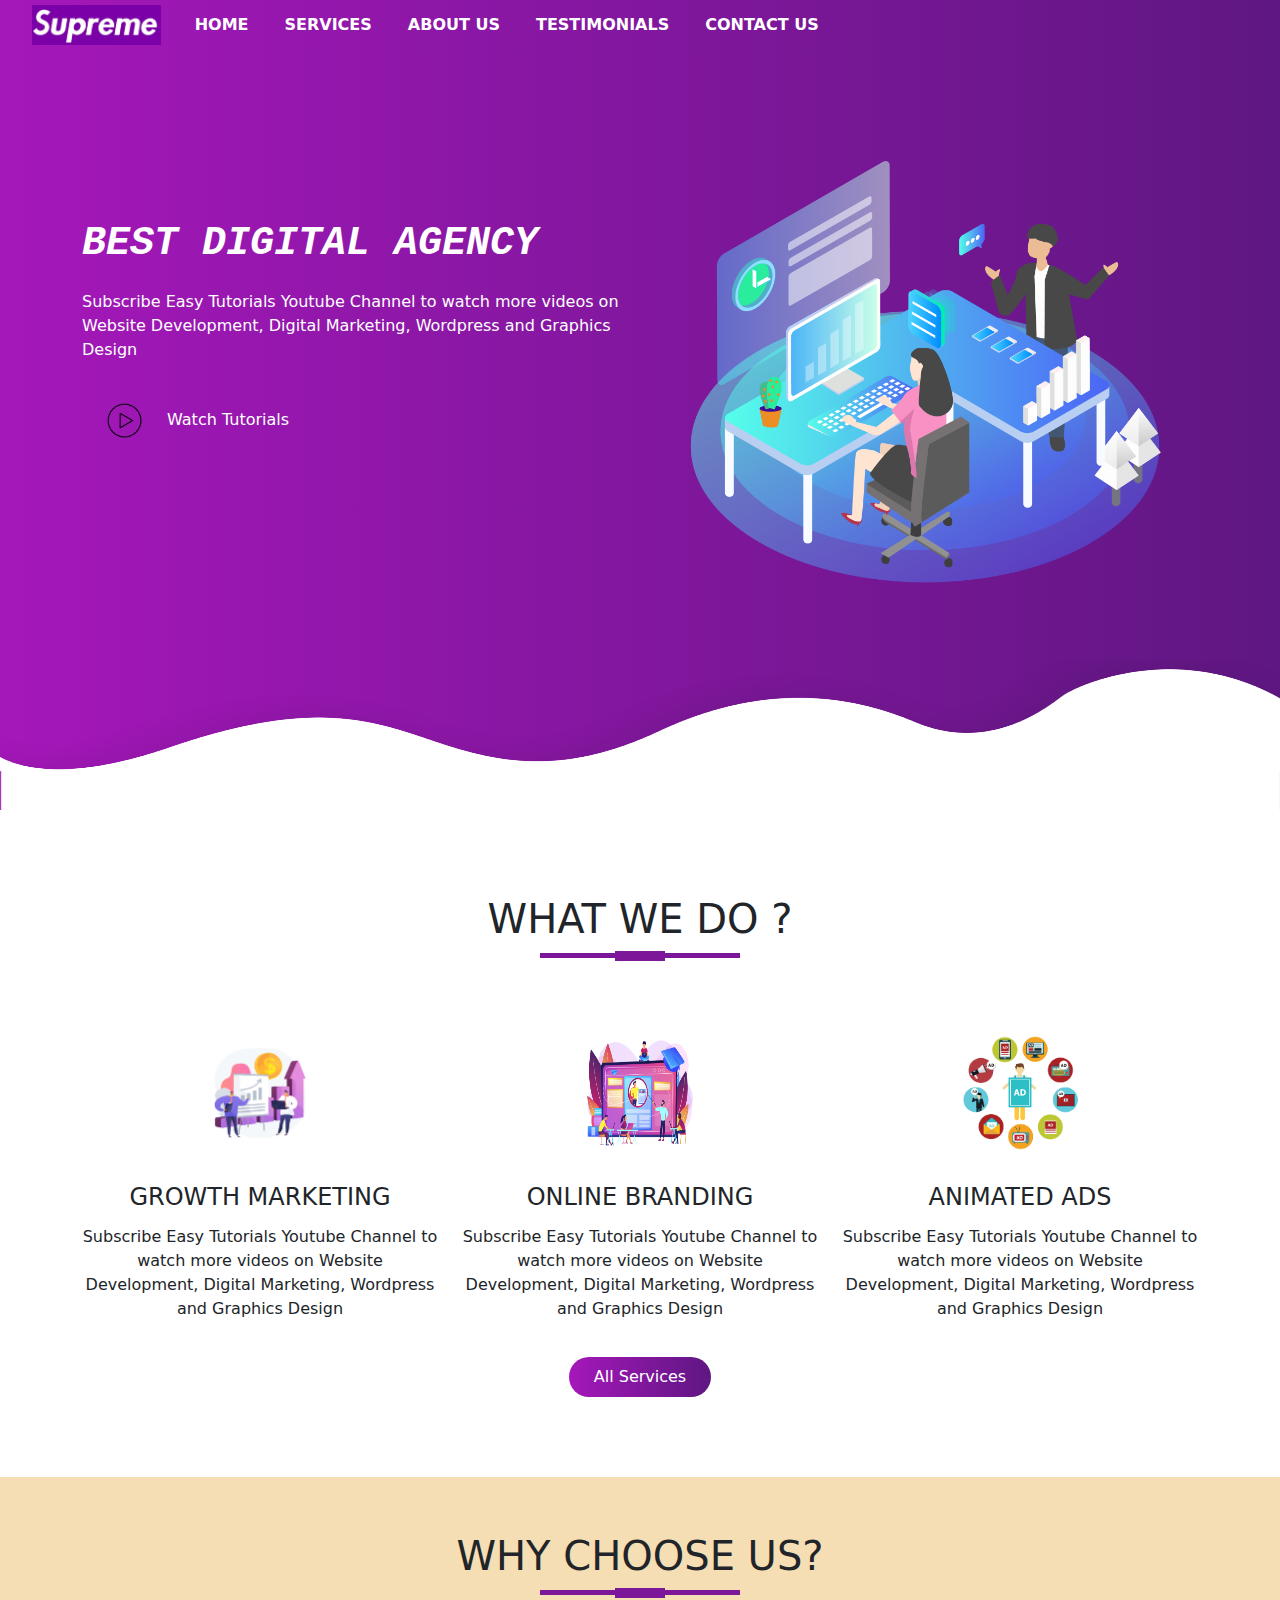
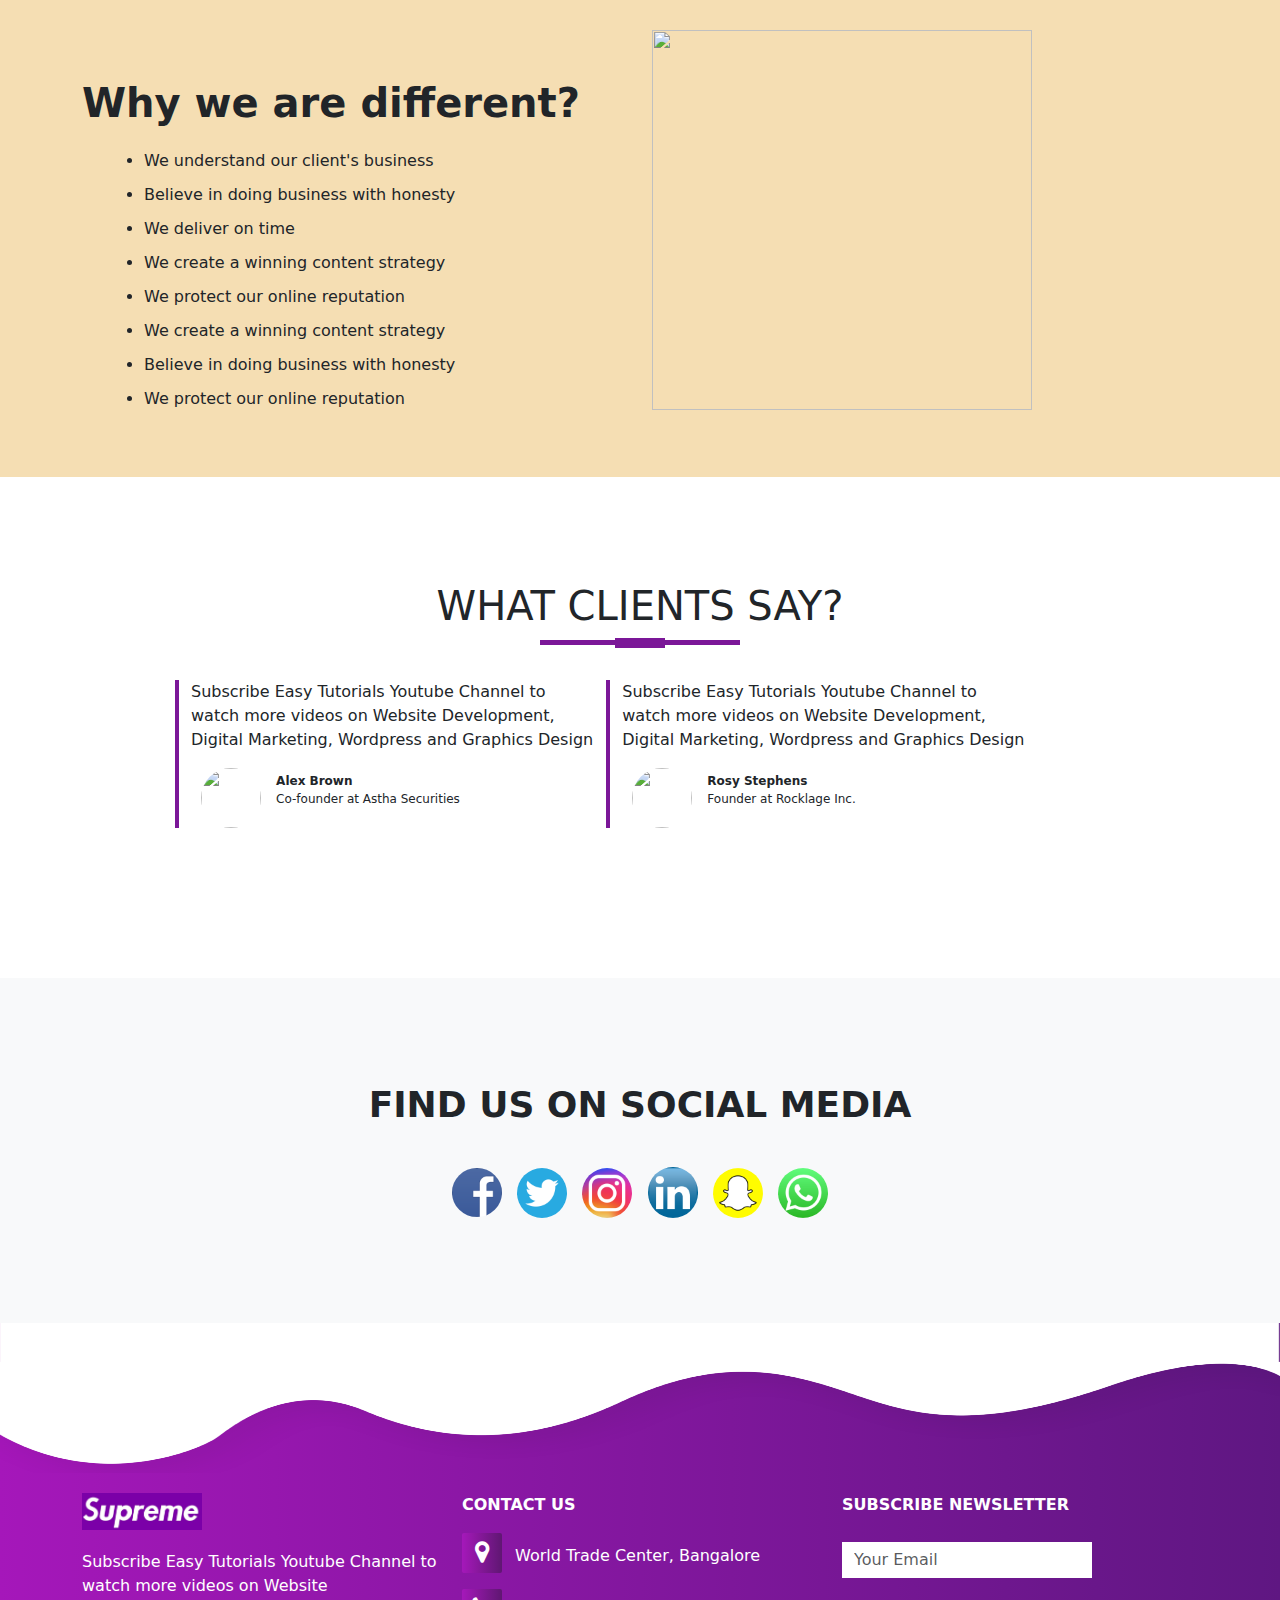
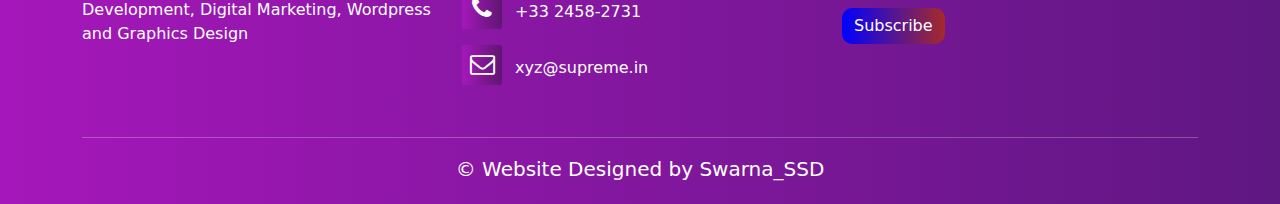
==== index.html @ 796f96ef "Add files via upload" ====
<html> 
    
<head>
    
<title>Agency Website Template - SSD</title>
    
<link rel="stylesheet" href="style.css">
<link href="https://cdn.jsdelivr.net/npm/bootstrap@5.0.0-beta1/dist/css/bootstrap.min.css" rel="stylesheet" >
<script src="https://cdn.jsdelivr.net/npm/bootstrap@5.0.0-beta1/dist/js/bootstrap.bundle.min.js"></script>
<script src="https://cdn.jsdelivr.net/npm/bootstrap@5.0.0-beta1/dist/js/bootstrap.min.js" ></script> 
<link rel="stylesheet" href="https://stackpath.bootstrapcdn.com/font-awesome/4.7.0/css/font-awesome.min.css">
<link rel="icon" href="Images/icon.jpg" type="image/icon type">
    
</head>
    
<body>
    
    
<section id="nav-bar">
    <nav class="navbar navbar-expand-lg navbar-light">
    <div class="container-fluid">
    <a class="navbar-brand" href="#"><img src="Images/logo111.png"></a>
    <button class="navbar-toggler" type="button" data-bs-toggle="collapse" data-bs-target=".navbar-collapse" aria-controls="navbarNav" aria-expanded="false" aria-label="Toggle navigation">
      <i class="fa fa-bars"></i>
    </button>
    <div class="collapse navbar-collapse" id="navbarNav">
      <ul class="navbar-nav ">
        <li class="nav-item active">
          <a class="nav-link" href="#top">HOME</a>
        </li>
        <li class="nav-item">
          <a class="nav-link" href="#services">SERVICES</a>
        </li>
        <li class="nav-item">
          <a class="nav-link" href="#about-us">ABOUT US</a>
        </li>
        <li class="nav-item">
          <a class="nav-link" href="#testimonials" >TESTIMONIALS</a>
        </li>
          <li class="nav-item">
          <a class="nav-link" href="#footer">CONTACT US</a>
        </li>
      </ul>
    </div>
  </div>
</nav>      
</section> 
 
<!-- Banner Section-->
<section id="banner">
    <div class="container">
        <div class="row">
            <div class="col-md-6">
            <p class="promo-title">BEST DIGITAL AGENCY</p>
            <p>Subscribe Easy Tutorials Youtube Channel to watch more videos on Website Development, Digital Marketing, Wordpress and Graphics Design</p>
            <a href="https://www.youtube.com/channel/UCkjoHfkLEy7ZT4bA2myJ8xA" target="_blank"><img src="Images/play_button.png" class="play-btn">Watch Tutorials</a>
            </div>
            
            <div class="col-md-6 text-center">
            <img src="Images/home.png" class="img-fluid">
            </div>
        </div>
    </div>
    <img src="Images/wave.png" class="botton-img">    
</section>

<!--Services Section-->
<section id="services">
    <div class="container text-center">
      <h1 class="title">WHAT WE DO ?</h1>
        <div class="row text-center">
            <div class="col-md-4 services">
            <img src="Images/growth.jpg" class="services-img">
                <h4>Growth Marketing</h4>
                <p>Subscribe Easy Tutorials Youtube Channel to watch more videos on Website Development, Digital Marketing, Wordpress and Graphics Design</p>
            </div>
            <div class="col-md-4 services">
            <img src="Images/branding.jpg" class="services-img">
                <h4>Online Branding</h4>
                <p>Subscribe Easy Tutorials Youtube Channel to watch more videos on Website Development, Digital Marketing, Wordpress and Graphics Design</p>
            </div>
            <div class="col-md-4 services">
            <img src="Images/Ads.jpg" class="services-img">
                <h4>Animated Ads</h4>
                <p>Subscribe Easy Tutorials Youtube Channel to watch more videos on Website Development, Digital Marketing, Wordpress and Graphics Design</p>
            </div>
        </div>
        <button type="button" class="btn btn-primary">All Services</button>
    </div> 
</section>
    
<!-- About Us-->
<section id="about-us">
    <div class="container">
    <h1 class="title text-center">WHY CHOOSE US?</h1>
        <div class="row">
            <div class="col-md-6 about-us">
            <p class="about-title">Why we are different?</p>
            <ul>
            <li>We understand our client's business</li>
            <li>Believe in doing business with honesty</li>
            <li>We deliver on time</li>
            <li>We create a winning content strategy</li>
            <li>We protect our online reputation</li>
            <li>We create a winning content strategy</li>
            <li>Believe in doing business with honesty</li>
            <li>We protect our online reputation</li>
            </ul>
            </div>
            <div class="col-md-6">
                <img src="images/network.png" class="image-fluid">
            </div>
        </div>
    </div>
</section>


<!--Teatimonials-->

<section id="testimonials">
    <div class="container">
    <h1 class="title text-center">WHAT CLIENTS SAY?</h1>
        <div class="row offset-1">
            <div class="col-md-5 testimonials">
                <p>Subscribe Easy Tutorials Youtube Channel to watch more videos on Website Development, Digital Marketing, Wordpress and Graphics Design</p>
                <img src="images/user1.jpg">
                <p class="user-details"><b>Alex Brown</b><br>Co-founder at Astha Securities</p>
            </div>
            <div class="col-md-5 testimonials">
                <p>Subscribe Easy Tutorials Youtube Channel to watch more videos on Website Development, Digital Marketing, Wordpress and Graphics Design</p>
                <img src="images/user2.png">
                <p class="user-details"><b>Rosy Stephens</b><br>Founder at Rocklage Inc.</p>
            </div>
        </div>
    </div>
</section>

<!-----Social Media Section----->
<section id="social-media">
    <div class="container text-center">
        <p>FIND US ON SOCIAL MEDIA</p>
        <div class="social-icons">
        <a href="https://www.facebook.com/" target="_blank"><img src="Images/facebook.png"></a>
        <a href="https://twitter.com/" target="_blank"><img src="Images/twitter.png"></a>
        <a href="https://www.instagram.com/" target="_blank"><img src="Images/instagram.png"></a>
        <a href="https://www.linkedin.com/" target="_blank"><img src="Images/linkedin.png"></a>
        <a href="https://www.snapchat.com/" target="_blank"><img src="Images/snapchat.png"></a>
        <a href="https://www.whatsapp.com/" target="_blank"><img src="Images/whatsapp.png"></a>
        </div>
    </div>
</section>

<!---Footer Section--->
<section id="footer">
<img src="Images/wave2.png" class="footer-img">
    <div class="container">
        <div class="row">
            <div class="col-md-4 footer-box">
            <a href="#"><img src="Images/logo111.png"></a>
             <p>Subscribe Easy Tutorials Youtube Channel to watch more videos on Website Development, Digital Marketing, Wordpress and Graphics Design</p>
            </div>
            <div class="col-md-4 footer-box">
                <p><b>CONTACT US</b></p>
                <p><i class="fa fa-map-marker"></i>
                 World Trade Center, Bangalore</p>
                <p><i class="fa fa-phone"></i> +33 2458-2731</p>
                <p><i class="fa fa-envelope-o"></i>  xyz@supreme.in</p>
            </div>
            <div class="col-md-4 footer-box">
                <p><b>SUBSCRIBE NEWSLETTER</b></p>
                <input type="email" class="form-control" placeholder="Your Email">
                <button type="button" class="btn btn-primary">Subscribe</button>
            </div>
        </div>
        <hr>
        <p class="copyright">© Website Designed by Swarna_SSD</p>
    </div>
</section>

<!-- Smooth Scroll-->
<script src="smooth-scroll.js"></script>
<script>
	var scroll = new SmoothScroll('a[href*="#"]');
</script>     
    
    
</body>
</html>
---- style.css ----
*{
    margin: 0;
    padding: 0;
}
body{
    font-family: sans-serif;
}

#nav-bar{
    position: sticky;
    top: 0;
    z-index: 10;
}
.navbar{
    background-image: linear-gradient(to right, #a517ba, #5f1782);
    padding: 0 !important;
}
.navbar-brand img{
    height: 40px;
    padding-left: 20px; 
}
.navbar-nav li{
    padding: 0 10px;
}

/*--*/
.navbar-nav {
  display: flex;
  align-items: center;
  list-style: none;
}

.navbar-item {
  height: 80px;
}

/*--*/

.navbar-nav li a{
    color: white !important;
    font-weight: 600;
    float: right;
    text-align: left;
}

.fa-bars{
    color: white;
    font-size: 30px !important;
}
.navbar-toggler{
    outline: none !important;
}
/*-- Banner Section --*/
#banner{
    background-image: linear-gradient(to right, #a517ba, #5f1782);
    color: white;
    padding-top: 5%;
}
.promo-title{
    font-size: 40px;
    font-weight: 600;
    margin-top: 100px;
    font-style: italic;
    font-family: monospace;
}
.play-btn{
    width: 45px;
    margin: 20px;
}
#banner a{
    color: white;
    text-decoration: none;
}
.botton-img{
    width: 100%;
    height: 150px;
    
}

/*-- Services Section--*/

#services{
    padding: 80px 0;
}
.services-img{
    width: 120px;
    margin-top: 20px;
    height: 120px;
}
.services{
    padding: 20px;
}
.services h4{
    padding: 5px;
    margin-top: 25px;
    text-transform: uppercase;
}
.title::before{
    content: '';
    background: #7b1798;
    height: 5px;
    width: 200px;
    margin-left: auto;
    margin-right: auto;
    display: block;
    transform: translateY(63px);
}
.title::after{
    content: '';
    background: #7b1798;
    height: 10px;
    width: 50px;
    margin-left: auto;
    margin-right: auto;
    margin-bottom: 40px;
    display: block;
    transform: translateY(8px);
}
#services .btn-primary{
    box-shadow: none;
    padding: 8px 25px;
    border: none;
    border-radius: 20px;
    background-image: linear-gradient(to right, #a517ba, #5f1782);

}

/*----About Us Section----*/

#about-us{
    background: wheat;
    padding-bottom: 50px;
    padding-top: 50px;
}
.about-title{
    font-size: 40px;
    font-weight: 600;
    margin-top: 8%;
}
.image-fluid{
    height: 380px;
    width: 380px;
    margin: auto;
}
#about-us ul li{
    margin: 10px;
}
#about-us ul{
    margin-left: 20px;
}

/*-----Testimonials Section-----*/

#testimonials{
    margin: 100px 0;

}
.testimonials{
    border-left: 4px solid #7b1798;
    margin-top: 50px;
    margin-bottom: 50px;
}
.testimonials img{
    height: 60px;
    width: 60px;
    border-radius: 50%;
    margin: 0 10px;
}
.user-details{
    display: inline-block;
    font-size: 12px;
}

/*--Social Media Section--*/
#social-media{
    background: #f8f9fa;
    padding: 100px 0;
}
#social-media p{
    font-size: 36px;
    font-weight: 600;
    margin-bottom: 30px;
}
.social-icons img
{
    width: 60px;
    transition: 0.5s;
    border-radius: 50%;
    padding: 5px;
}
.social-icons a::hover img{
    transform: translateY(-10px);
}

/*-----Footer Section-----*/
#footer{
  background-image: linear-gradient(to right, #a517ba, #5f1782);
  color: white;
}
.footer-img{
    width: 100%;
    height: 150px;
}
.footer-box{
    padding: 20px;
}
.footer-box img{
    width: 120px;
    margin-bottom: 20px;
}
.footer-box .fa{
    margin-right: 8px;
    font-size: 25px;
    height: 40px;
    width: 40px;
    text-align: center;
    padding-top: 7px;
    border-radius: 2px;
    background-image: linear-gradient(to right, #a518ba, #5f1772);
}
.footer-box .form-control{
    box-shadow: none !important;
    border: none;
    border-radius: 0;
    margin-top: 25px;
    max-width: 250px;
}
.footer-box .btn-primary{
    box-shadow: none !important;
    border: none;
    border-radius: 10px;
    margin-top: 30px;
    background-image: linear-gradient(to right, blue, brown);
    color: white;
}
hr{
    background-color: white;
}
.copyright{
    margin-bottom: 0;
    padding-bottom: 20px;
    text-align: center;
    font-size: 20px;
}
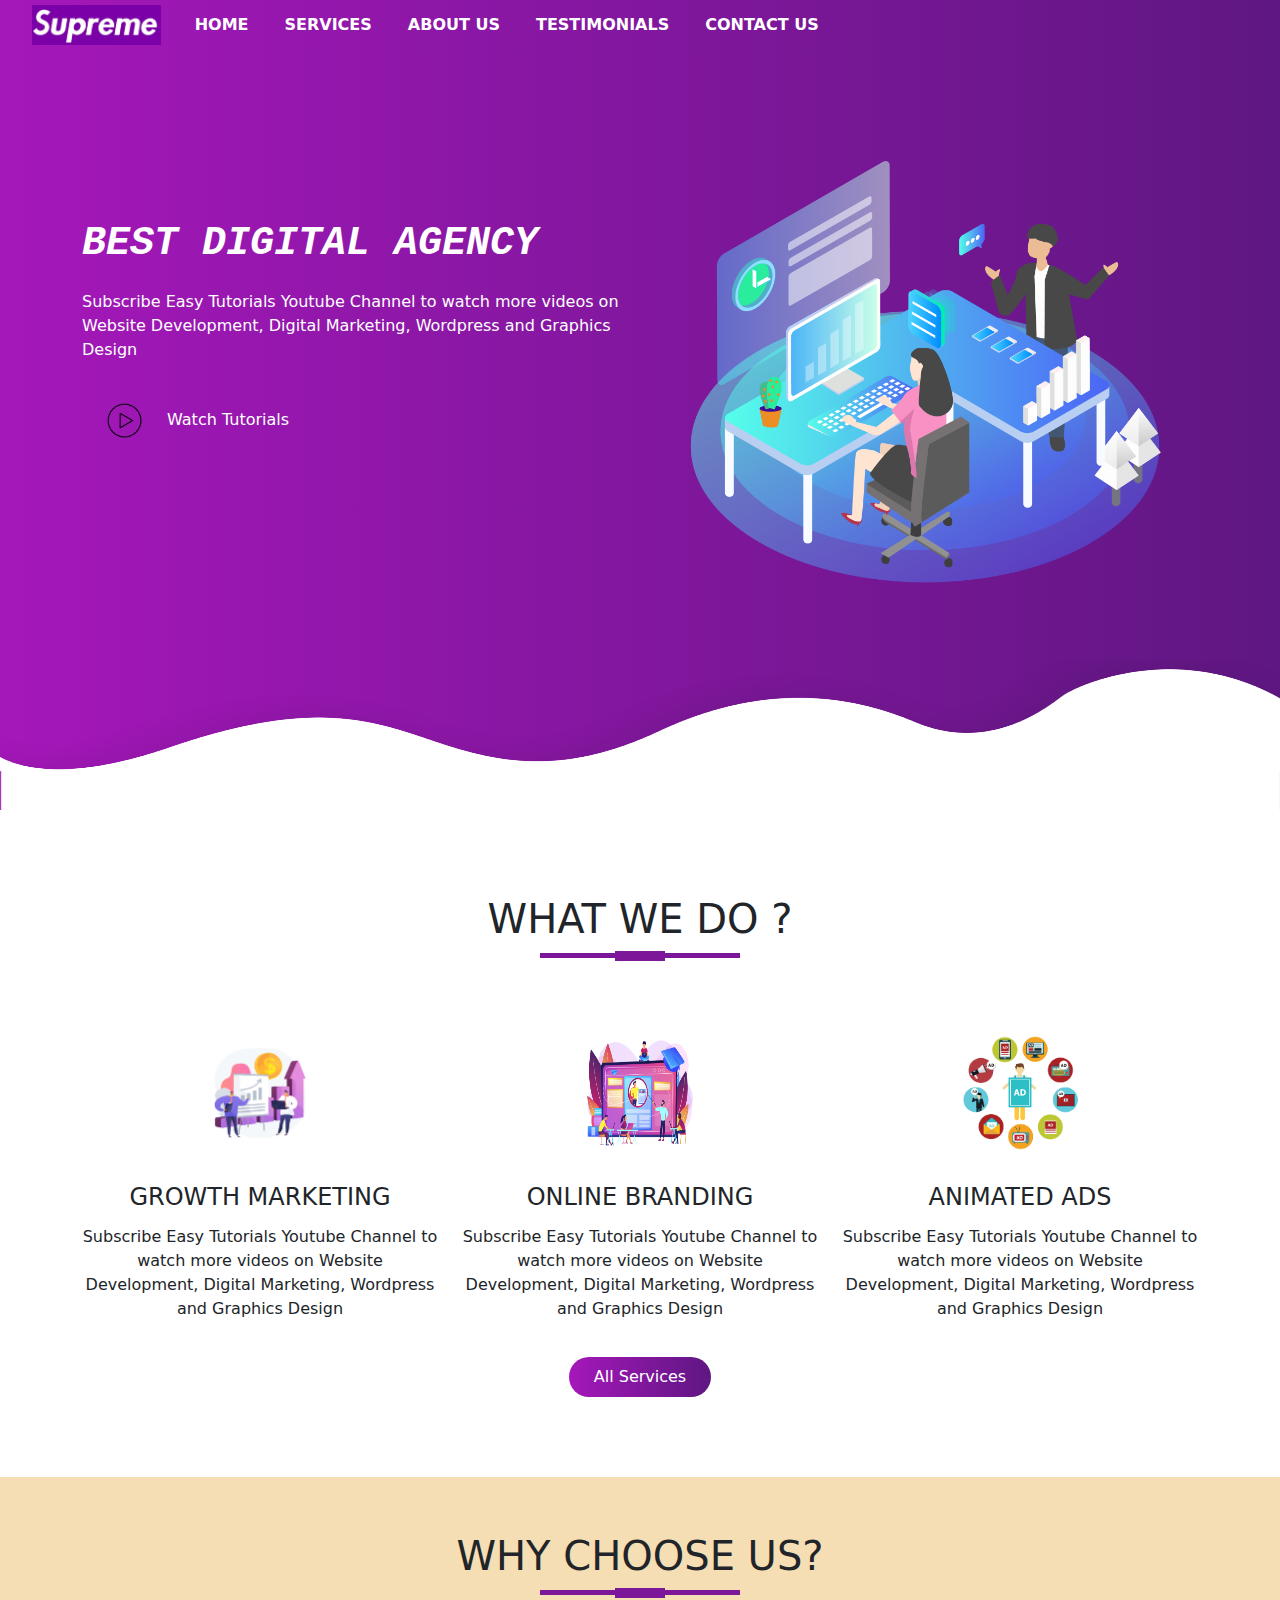
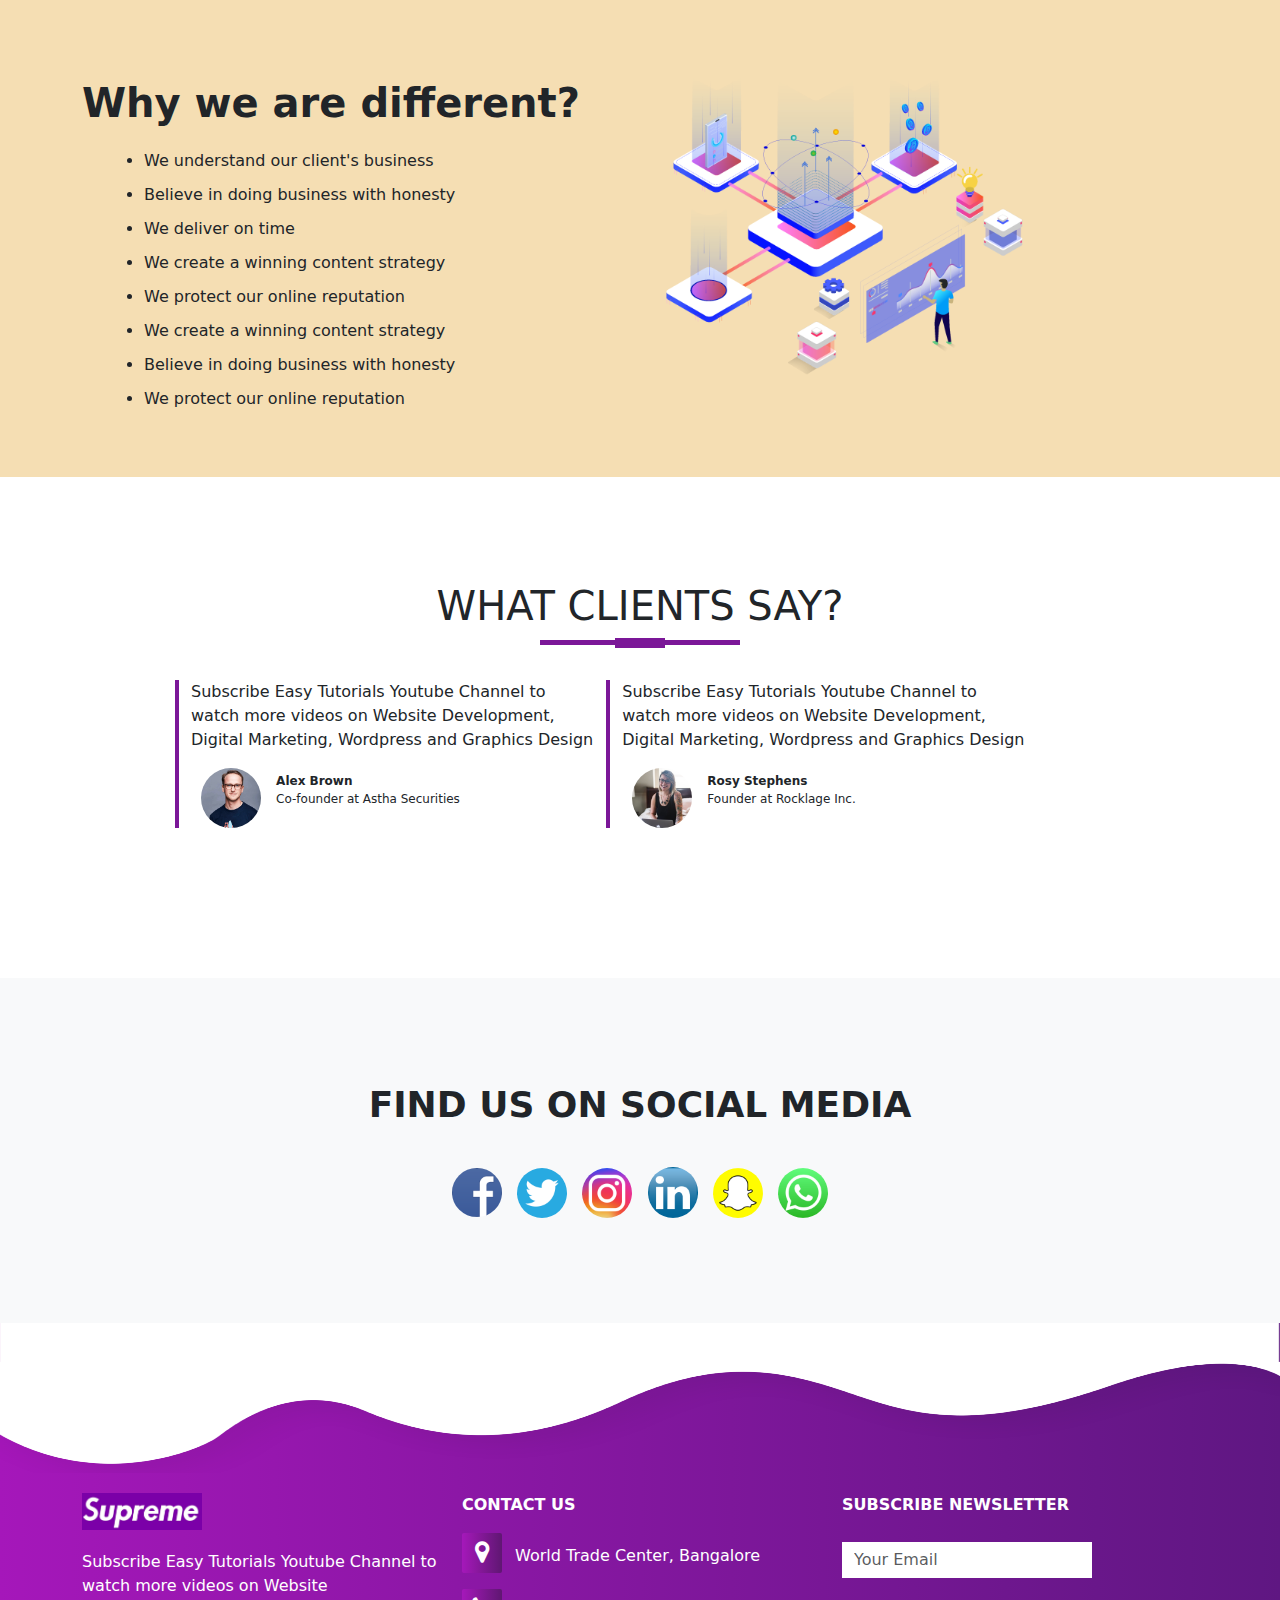
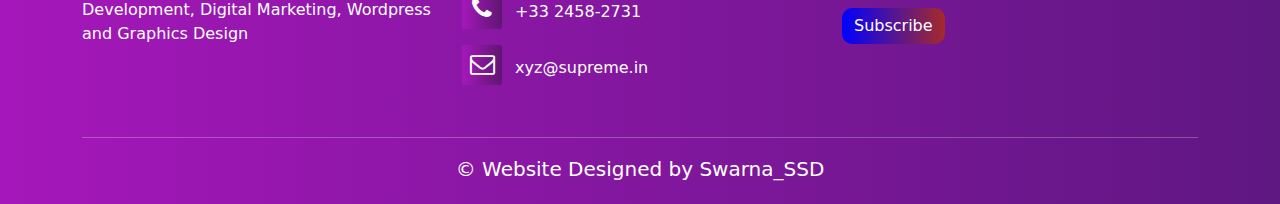
==== commit fff1e678: "Merge pull request #4 from swapnanildutta/patch-1" ====
--- a/index.html
+++ b/index.html
@@ -108,7 +108,7 @@
             </ul>
             </div>
             <div class="col-md-6">
-                <img src="images/network.png" class="image-fluid">
+                <img src="Images/network.png" class="image-fluid">
             </div>
         </div>
     </div>
@@ -123,12 +123,12 @@
         <div class="row offset-1">
             <div class="col-md-5 testimonials">
                 <p>Subscribe Easy Tutorials Youtube Channel to watch more videos on Website Development, Digital Marketing, Wordpress and Graphics Design</p>
-                <img src="images/user1.jpg">
+                <img src="Images/user1.jpg">
                 <p class="user-details"><b>Alex Brown</b><br>Co-founder at Astha Securities</p>
             </div>
             <div class="col-md-5 testimonials">
                 <p>Subscribe Easy Tutorials Youtube Channel to watch more videos on Website Development, Digital Marketing, Wordpress and Graphics Design</p>
-                <img src="images/user2.png">
+                <img src="Images/user2.png">
                 <p class="user-details"><b>Rosy Stephens</b><br>Founder at Rocklage Inc.</p>
             </div>
         </div>
@@ -185,4 +185,4 @@
     
     
 </body>
-</html>+</html>
